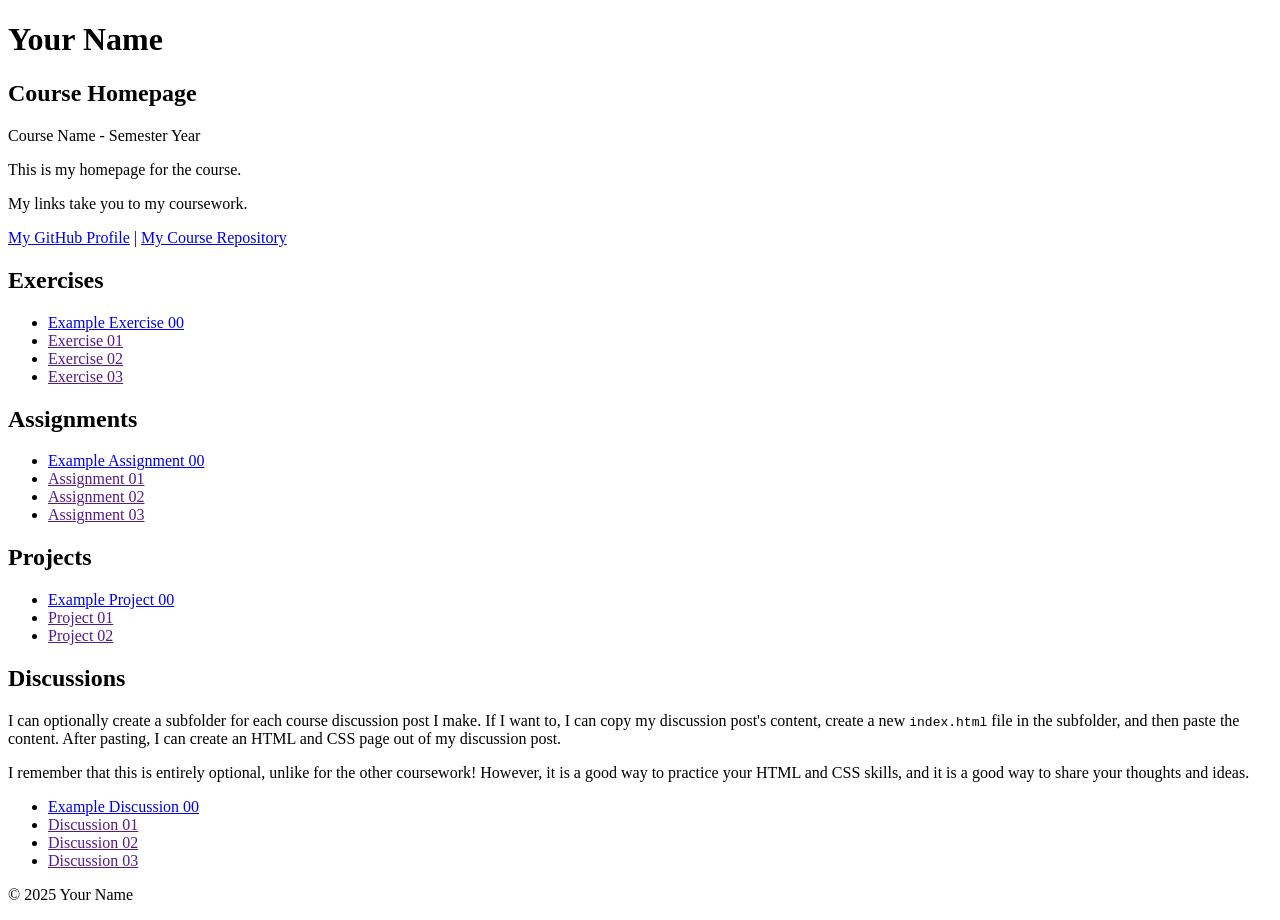
==== index.html @ ee1bdbc0 "Initial commit" ====
<!DOCTYPE html>

<!--

INSTRUCTIONS: HOW TO CHANGE THIS PAGE:

1. Change "Student Name" in the title above to your real name.

2. Change "Your Name" in the big heading below to your real name.

3. Change "your-username" to your real GitHub username in both links.

4. Change "your-repo-name" to the name of this repository.

5. Change "Course Name" to the name of your class.

6. Change "Semester Year" to match when you are taking this class.

7. Add links to your work:
    - Find the words that say "Exercise 01", "Assignment 01", etc.
    - Between the quote marks in href="", put the relative link to your work in the subfolder. You can simply link to the subfolder name. Take a look at the example folders and links to see how to do this.
    - For work not yet started/completed, you can leave the href="" blank until you are ready.
    - Change the words "Exercise 01" to match the name of the exercise. Do the same for assignments and projects. If you add your discussion posts, do the same for them.
    - Do this for each piece of work you finish.

8. You can add more links by copying a whole line like this:
    <li><a href="">New Work Name</a></li>
    Then paste it below the last one in that section.

9. Save your changes and push to GitHub when you are done. Remember you can use GitHub Desktop to help you with this.

Remember: During the course, if you want, you can style your homepage to introduce your own style and aesthetics. To start, keep this page simple and plain. This is just a template to get you started. Embrace the handcrafted approach to web design and development: change things to make them your own.

Remember: You must have a GitHub account, a new GitHub repository for this course, and this file (index.html) in that repository. 

Remember: You must create subfolders for each piece of coursework as the semester progresses.

-->

<html lang="en">
    <head>
        <meta charset="UTF-8" />
        <title>Course Homepage template</title>
        <meta charset="UTF-8" />
        <meta name="viewport" content="width=device-width, initial-scale=1.0" />
        <title>Student Name - Course Homepage</title>
    </head>

    <body>
        <header>
            <h1>Your Name</h1>
            <h2>Course Homepage</h2>
            <p>Course Name - Semester Year</p>
            <p>This is my homepage for the course.</p>
            <p>My links take you to my coursework.</p>
            <nav>
                <a href="https://github.com/your-username">My GitHub Profile</a>
                |
                <a href="https://github.com/your-username/your-repo-name">
                    My Course Repository
                </a>
            </nav>
        </header>

        <main>
            <section>
                <h2>Exercises</h2>
                <ul>
                    <li>
                        <a href="example-exercise-00/">Example Exercise 00</a>
                    </li>
                    <li><a href="">Exercise 01</a></li>
                    <li><a href="">Exercise 02</a></li>
                    <li><a href="">Exercise 03</a></li>
                </ul>
            </section>

            <section>
                <h2>Assignments</h2>
                <ul>
                    <li>
                        <a href="example-assignment-00/">
                            Example Assignment 00
                        </a>
                    </li>
                    <li><a href="">Assignment 01</a></li>
                    <li><a href="">Assignment 02</a></li>
                    <li><a href="">Assignment 03</a></li>
                </ul>
            </section>

            <section>
                <h2>Projects</h2>
                <ul>
                    <li>
                        <a href="example-project-00/">Example Project 00</a>
                    </li>
                    <li><a href="">Project 01</a></li>
                    <li><a href="">Project 02</a></li>
                </ul>
            </section>

            <section>
                <h2>Discussions</h2>
                <p>
                    I can optionally create a subfolder for each course
                    discussion post I make. If I want to, I can copy my
                    discussion post's content, create a new
                    <code>index.html</code>
                    file in the subfolder, and then paste the content. After
                    pasting, I can create an HTML and CSS page out of my
                    discussion post.
                </p>
                <p>
                    I remember that this is entirely optional, unlike for the
                    other coursework! However, it is a good way to practice your
                    HTML and CSS skills, and it is a good way to share your
                    thoughts and ideas.
                </p>
                <ul>
                    <li>
                        <a href="example-discussion-00/">
                            Example Discussion 00
                        </a>
                    </li>
                    <li><a href="">Discussion 01</a></li>
                    <li><a href="">Discussion 02</a></li>
                    <li><a href="">Discussion 03</a></li>
                </ul>
            </section>
        </main>

        <footer>
            <p>&copy; 2025 Your Name</p>
        </footer>
    </body>
</html>
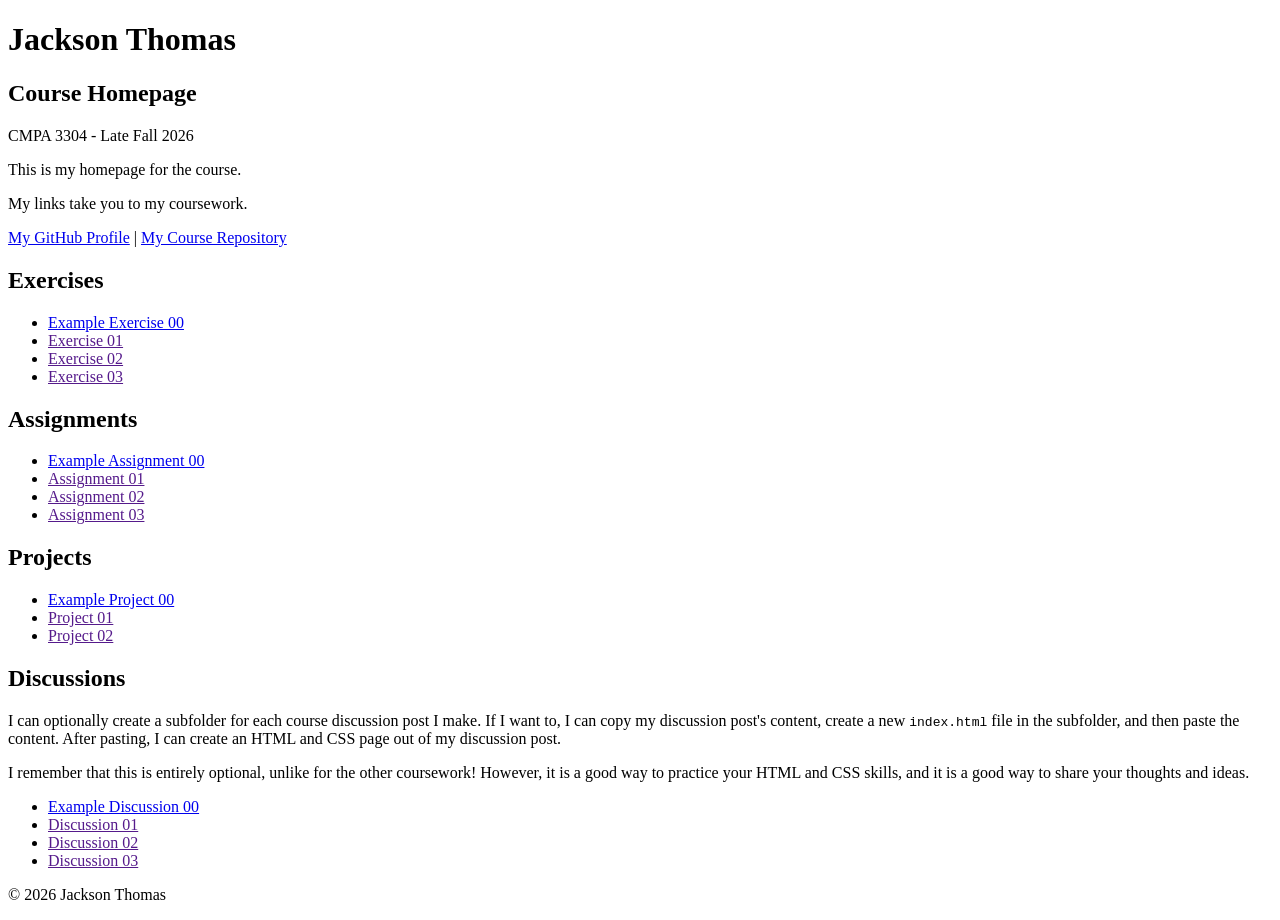
==== commit 98172fcb: "Update homepage with name, course details, and GitHub links" ====
--- a/index.html
+++ b/index.html
@@ -40,23 +40,22 @@
 <html lang="en">
     <head>
         <meta charset="UTF-8" />
-        <title>Course Homepage template</title>
-        <meta charset="UTF-8" />
         <meta name="viewport" content="width=device-width, initial-scale=1.0" />
-        <title>Student Name - Course Homepage</title>
+        <title>Jackson Thomas - Course Homepage</title>
     </head>
 
     <body>
         <header>
-            <h1>Your Name</h1>
+            <h1>Jackson Thomas</h1>
             <h2>Course Homepage</h2>
-            <p>Course Name - Semester Year</p>
+            <p>CMPA 3304 - Late Fall 2026</p>
             <p>This is my homepage for the course.</p>
             <p>My links take you to my coursework.</p>
+
             <nav>
-                <a href="https://github.com/your-username">My GitHub Profile</a>
+                <a href="https://github.com/JackGrey01">My GitHub Profile</a>
                 |
-                <a href="https://github.com/your-username/your-repo-name">
+                <a href="https://github.com/JackGrey01/course-portfolio">
                     My Course Repository
                 </a>
             </nav>
@@ -79,9 +78,7 @@
                 <h2>Assignments</h2>
                 <ul>
                     <li>
-                        <a href="example-assignment-00/">
-                            Example Assignment 00
-                        </a>
+                        <a href="example-assignment-00/">Example Assignment 00</a>
                     </li>
                     <li><a href="">Assignment 01</a></li>
                     <li><a href="">Assignment 02</a></li>
@@ -119,9 +116,7 @@
                 </p>
                 <ul>
                     <li>
-                        <a href="example-discussion-00/">
-                            Example Discussion 00
-                        </a>
+                        <a href="example-discussion-00/">Example Discussion 00</a>
                     </li>
                     <li><a href="">Discussion 01</a></li>
                     <li><a href="">Discussion 02</a></li>
@@ -131,7 +126,7 @@
         </main>
 
         <footer>
-            <p>&copy; 2025 Your Name</p>
+            <p>&copy; 2026 Jackson Thomas</p>
         </footer>
     </body>
-</html>
+</html>
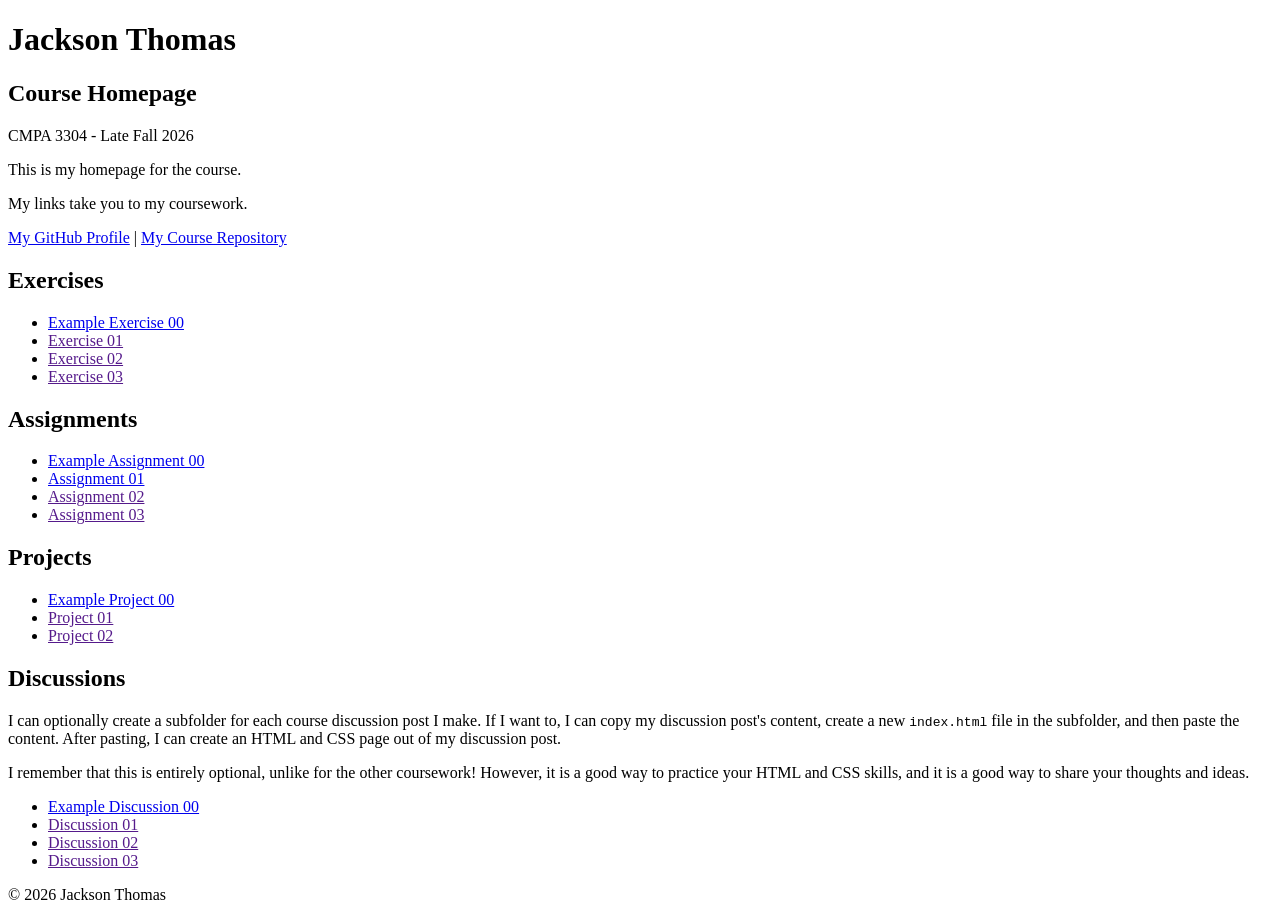
==== commit da907444: "Add top five games page and homepage link" ====
--- a/index.html
+++ b/index.html
@@ -80,7 +80,7 @@
                     <li>
                         <a href="example-assignment-00/">Example Assignment 00</a>
                     </li>
-                    <li><a href="">Assignment 01</a></li>
+                    <li><a href="assignment-01/">Assignment 01</a></li>
                     <li><a href="">Assignment 02</a></li>
                     <li><a href="">Assignment 03</a></li>
                 </ul>
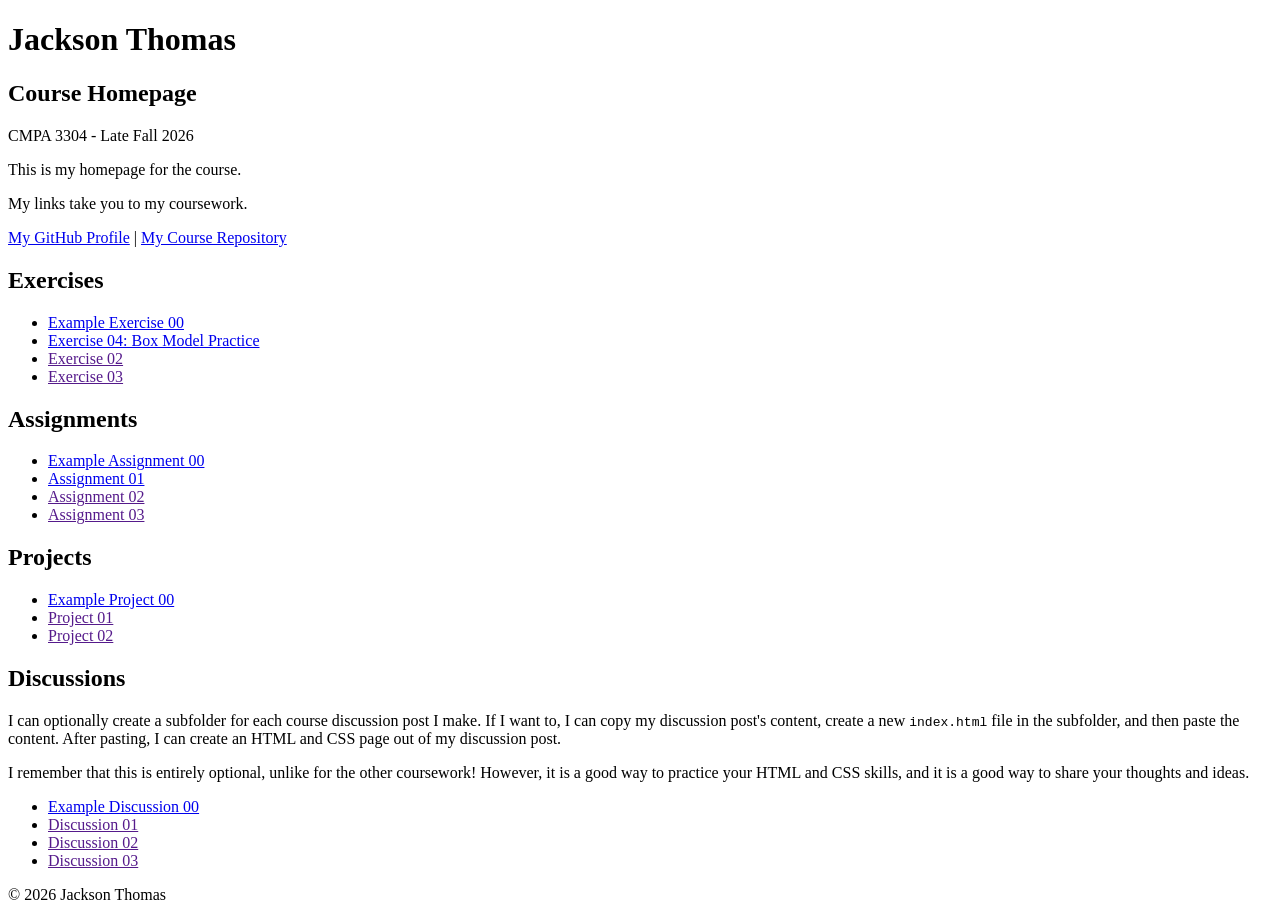
==== commit 09d3ac7f: "Added the box model practice card" ====
--- a/index.html
+++ b/index.html
@@ -68,7 +68,7 @@
                     <li>
                         <a href="example-exercise-00/">Example Exercise 00</a>
                     </li>
-                    <li><a href="">Exercise 01</a></li>
+                    <li><a href="week-03-exercise-01/">Exercise 04: Box Model Practice</a></li>
                     <li><a href="">Exercise 02</a></li>
                     <li><a href="">Exercise 03</a></li>
                 </ul>
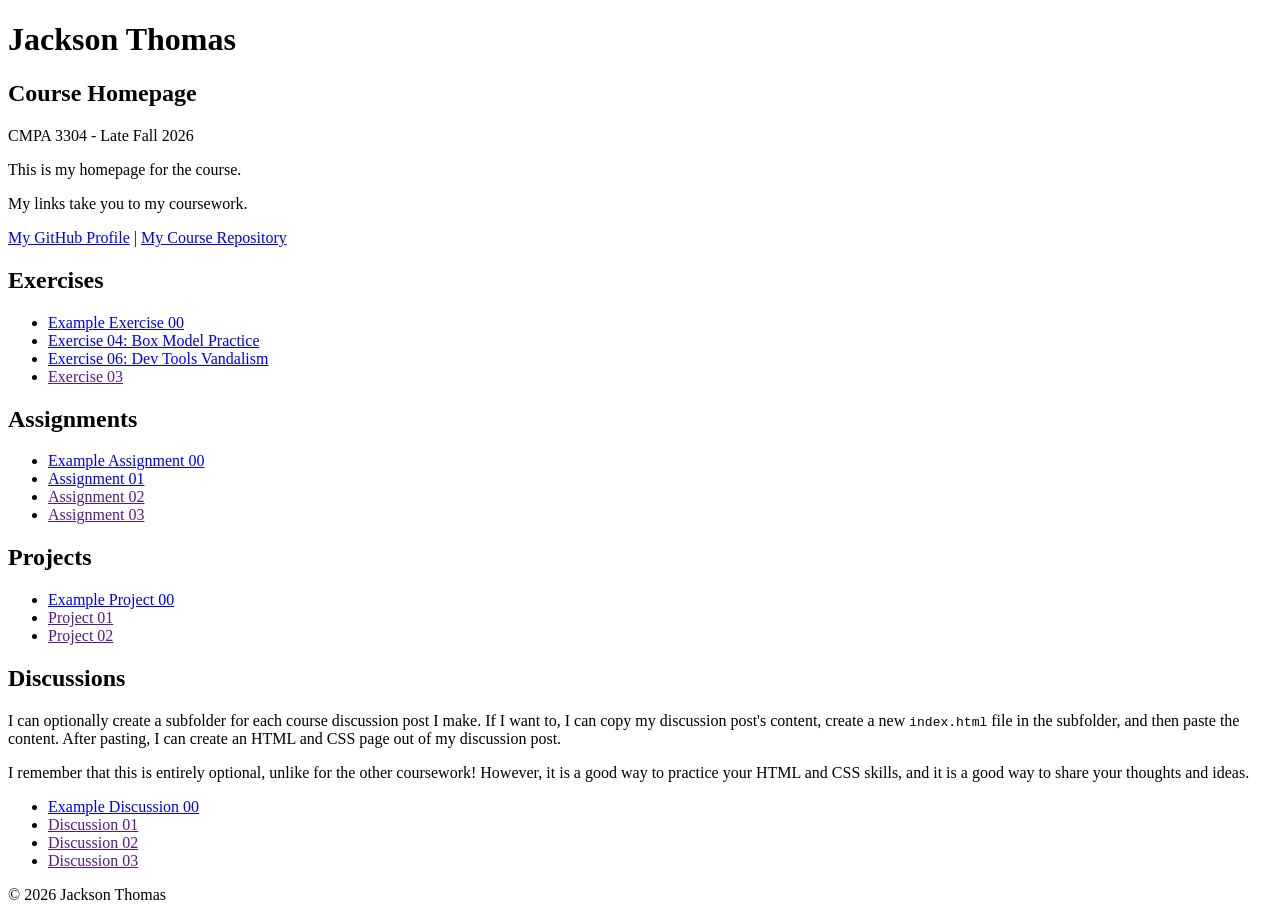
==== commit edaa8092: "Completed Exercise 06" ====
--- a/index.html
+++ b/index.html
@@ -69,7 +69,7 @@
                         <a href="example-exercise-00/">Example Exercise 00</a>
                     </li>
                     <li><a href="week-03-exercise-01/">Exercise 04: Box Model Practice</a></li>
-                    <li><a href="">Exercise 02</a></li>
+                    <li><a href="./week-04-exercise-01/">Exercise 06: Dev Tools Vandalism</a></li>
                     <li><a href="">Exercise 03</a></li>
                 </ul>
             </section>
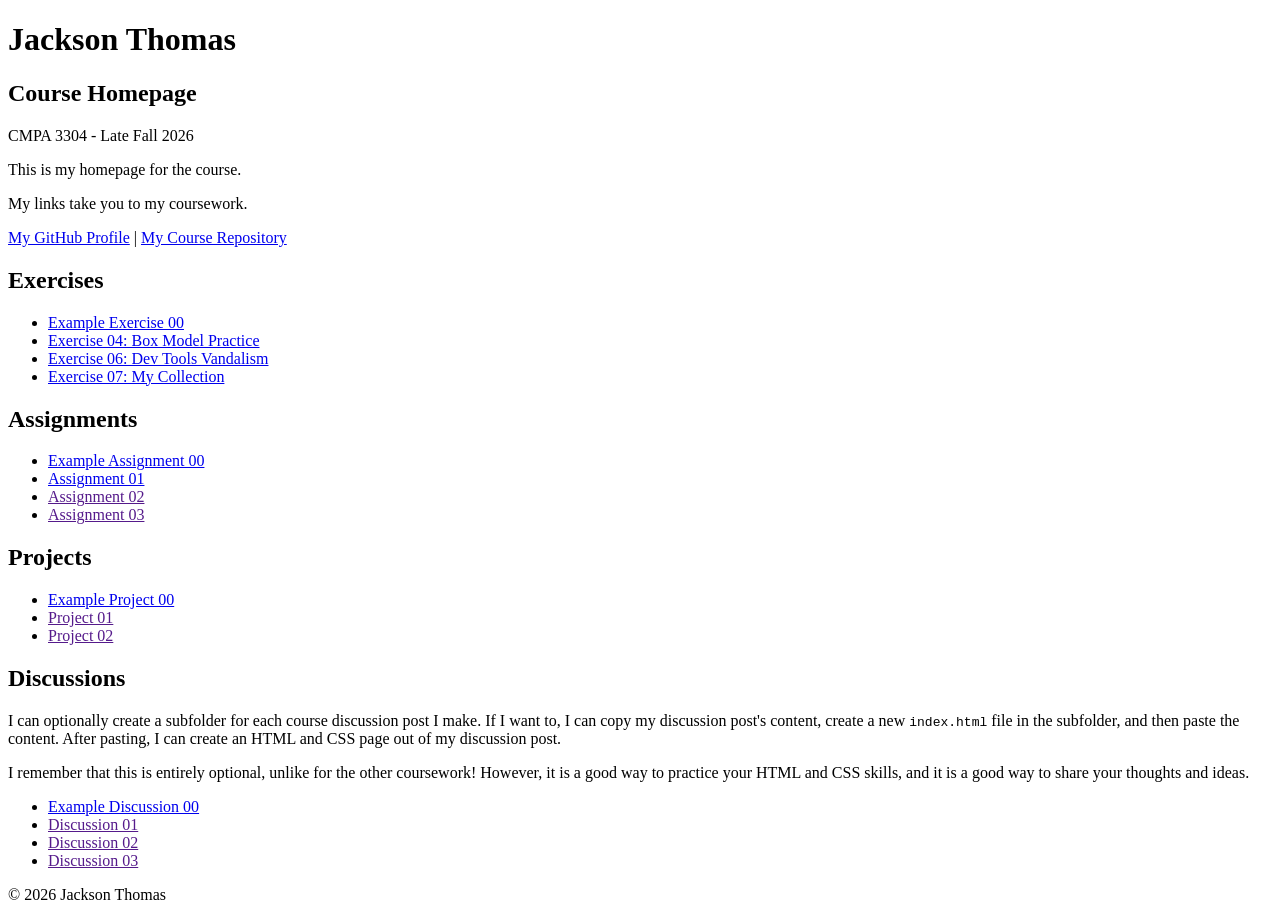
==== commit c8bb32e0: "Completed Exercise 07" ====
--- a/index.html
+++ b/index.html
@@ -70,7 +70,7 @@
                     </li>
                     <li><a href="week-03-exercise-01/">Exercise 04: Box Model Practice</a></li>
                     <li><a href="./week-04-exercise-01/">Exercise 06: Dev Tools Vandalism</a></li>
-                    <li><a href="">Exercise 03</a></li>
+                    <li><a href="./week-04-exercise-02">Exercise 07: My Collection</a></li>
                 </ul>
             </section>
 
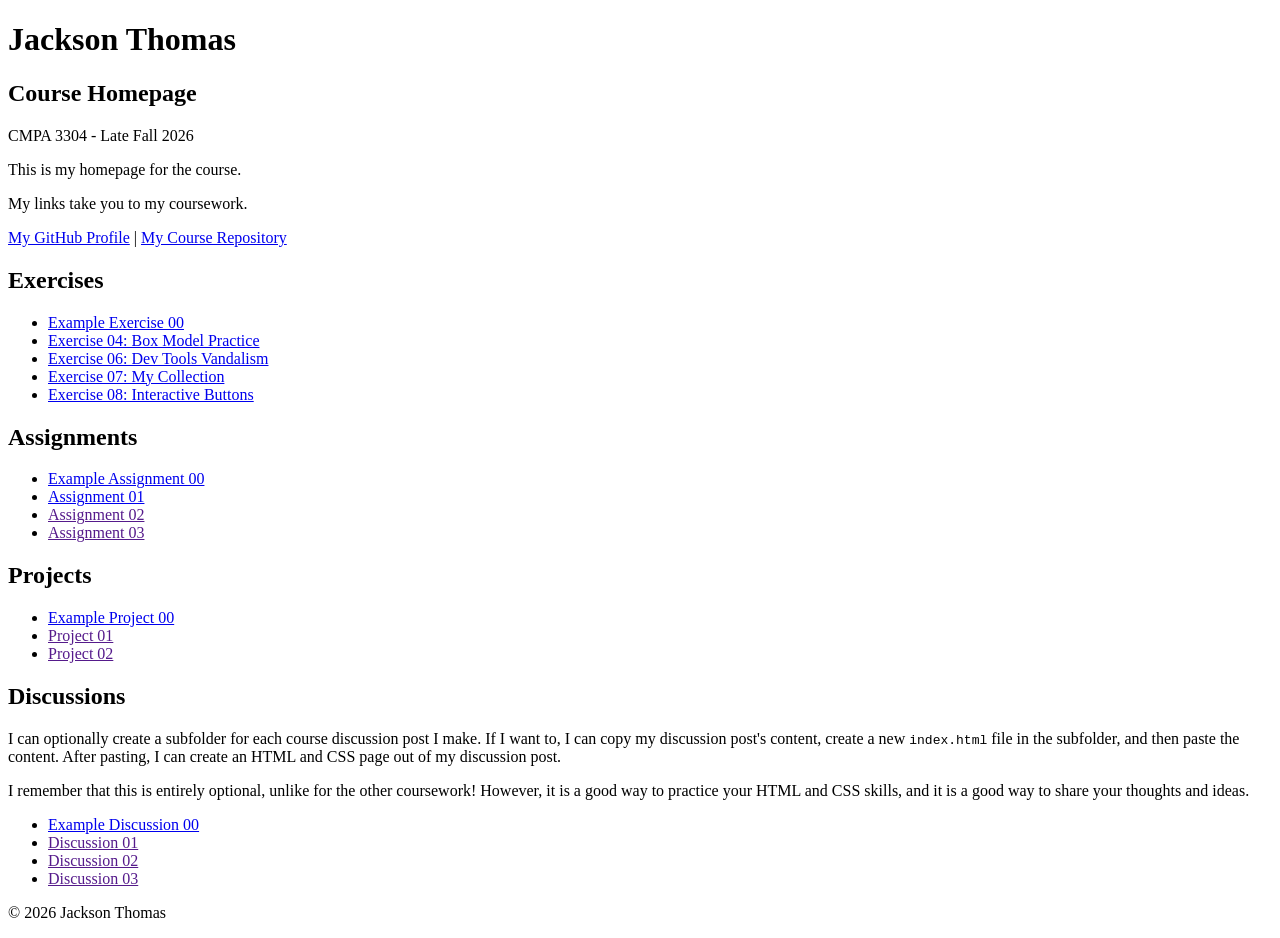
==== commit fb6efd81: "Completed Exercise 08" ====
--- a/index.html
+++ b/index.html
@@ -71,6 +71,7 @@
                     <li><a href="week-03-exercise-01/">Exercise 04: Box Model Practice</a></li>
                     <li><a href="./week-04-exercise-01/">Exercise 06: Dev Tools Vandalism</a></li>
                     <li><a href="./week-04-exercise-02">Exercise 07: My Collection</a></li>
+                    <li><a href="./week-05-exercise-01">Exercise 08: Interactive Buttons</a></li>
                 </ul>
             </section>
 
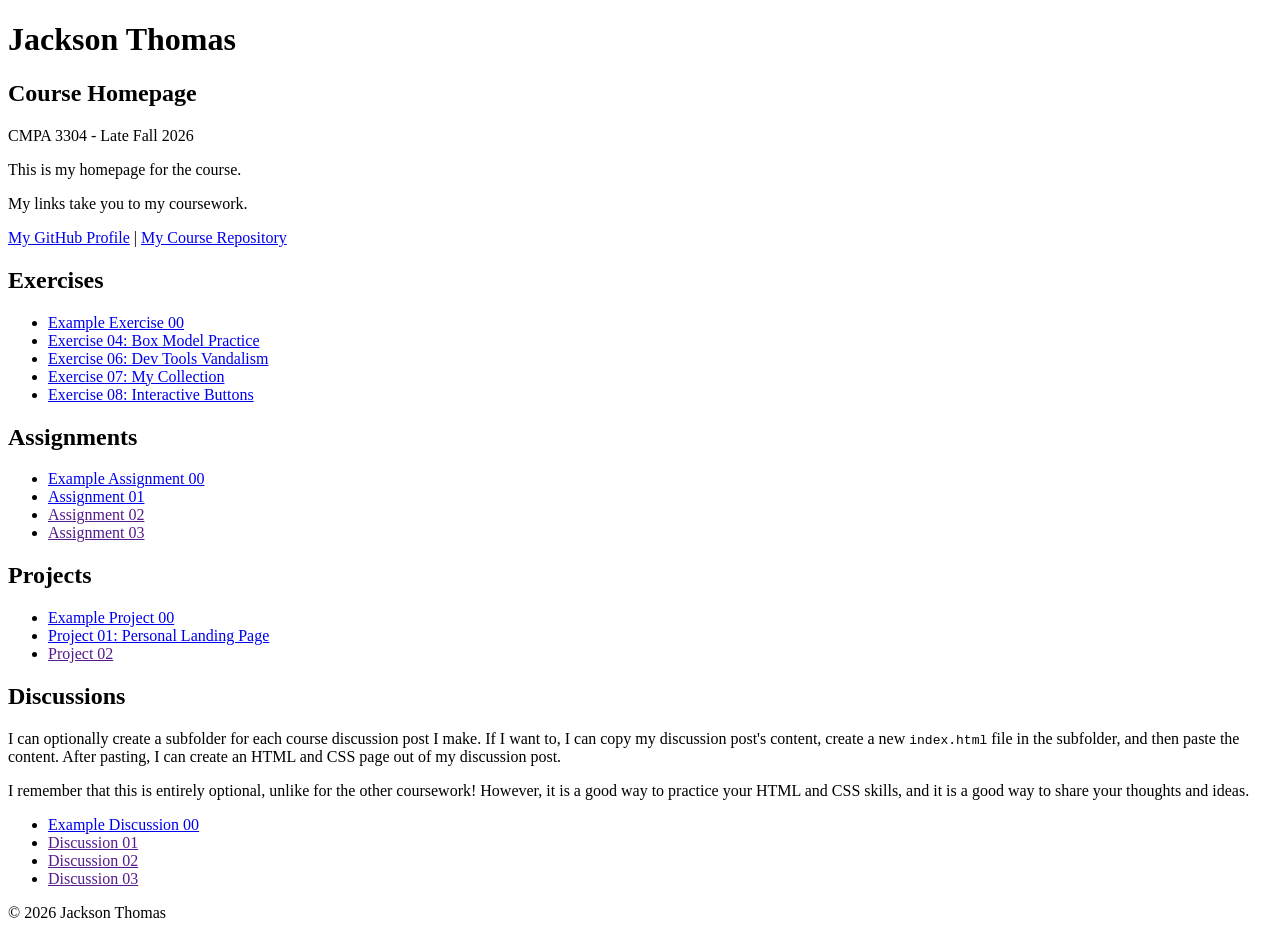
==== commit 6d23dc84: "Linked Project 01 for homepage" ====
--- a/index.html
+++ b/index.html
@@ -93,7 +93,7 @@
                     <li>
                         <a href="example-project-00/">Example Project 00</a>
                     </li>
-                    <li><a href="">Project 01</a></li>
+                    <li><a href="./project-01/">Project 01: Personal Landing Page</a></li>
                     <li><a href="">Project 02</a></li>
                 </ul>
             </section>
